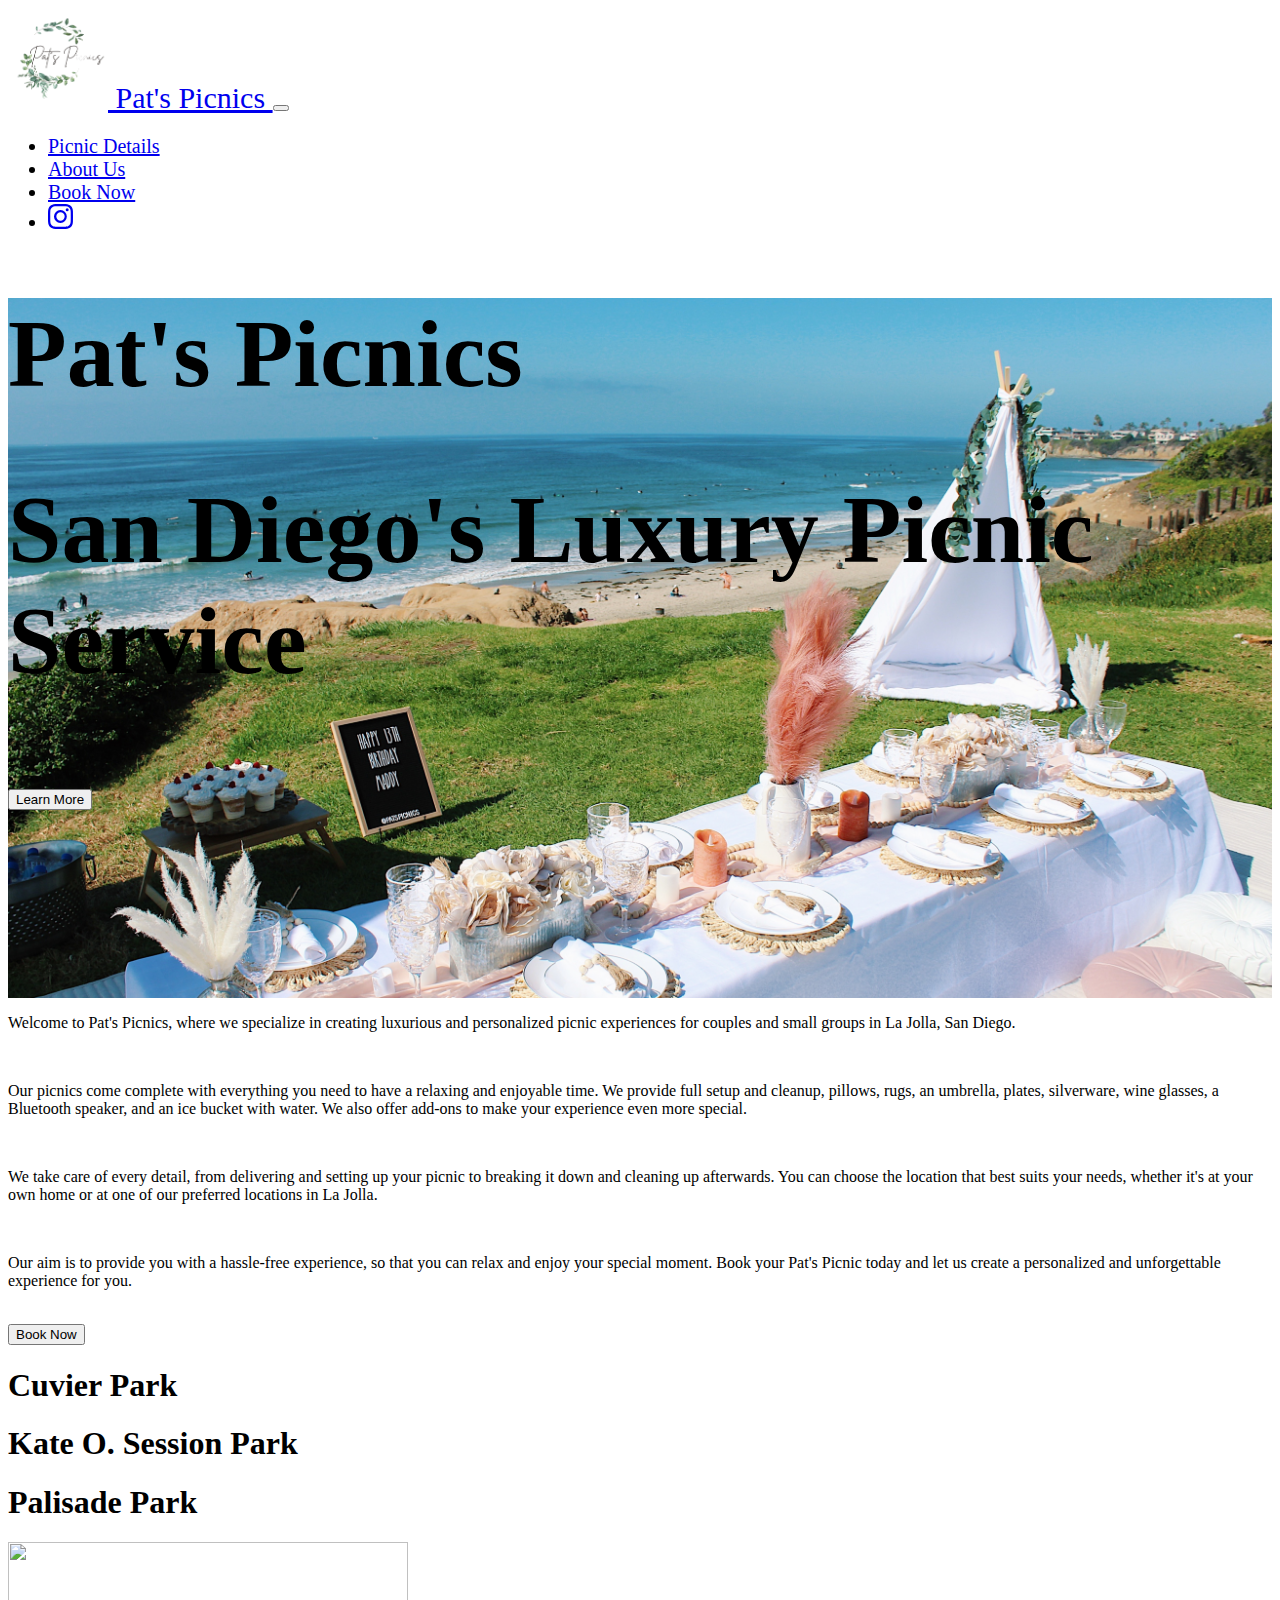
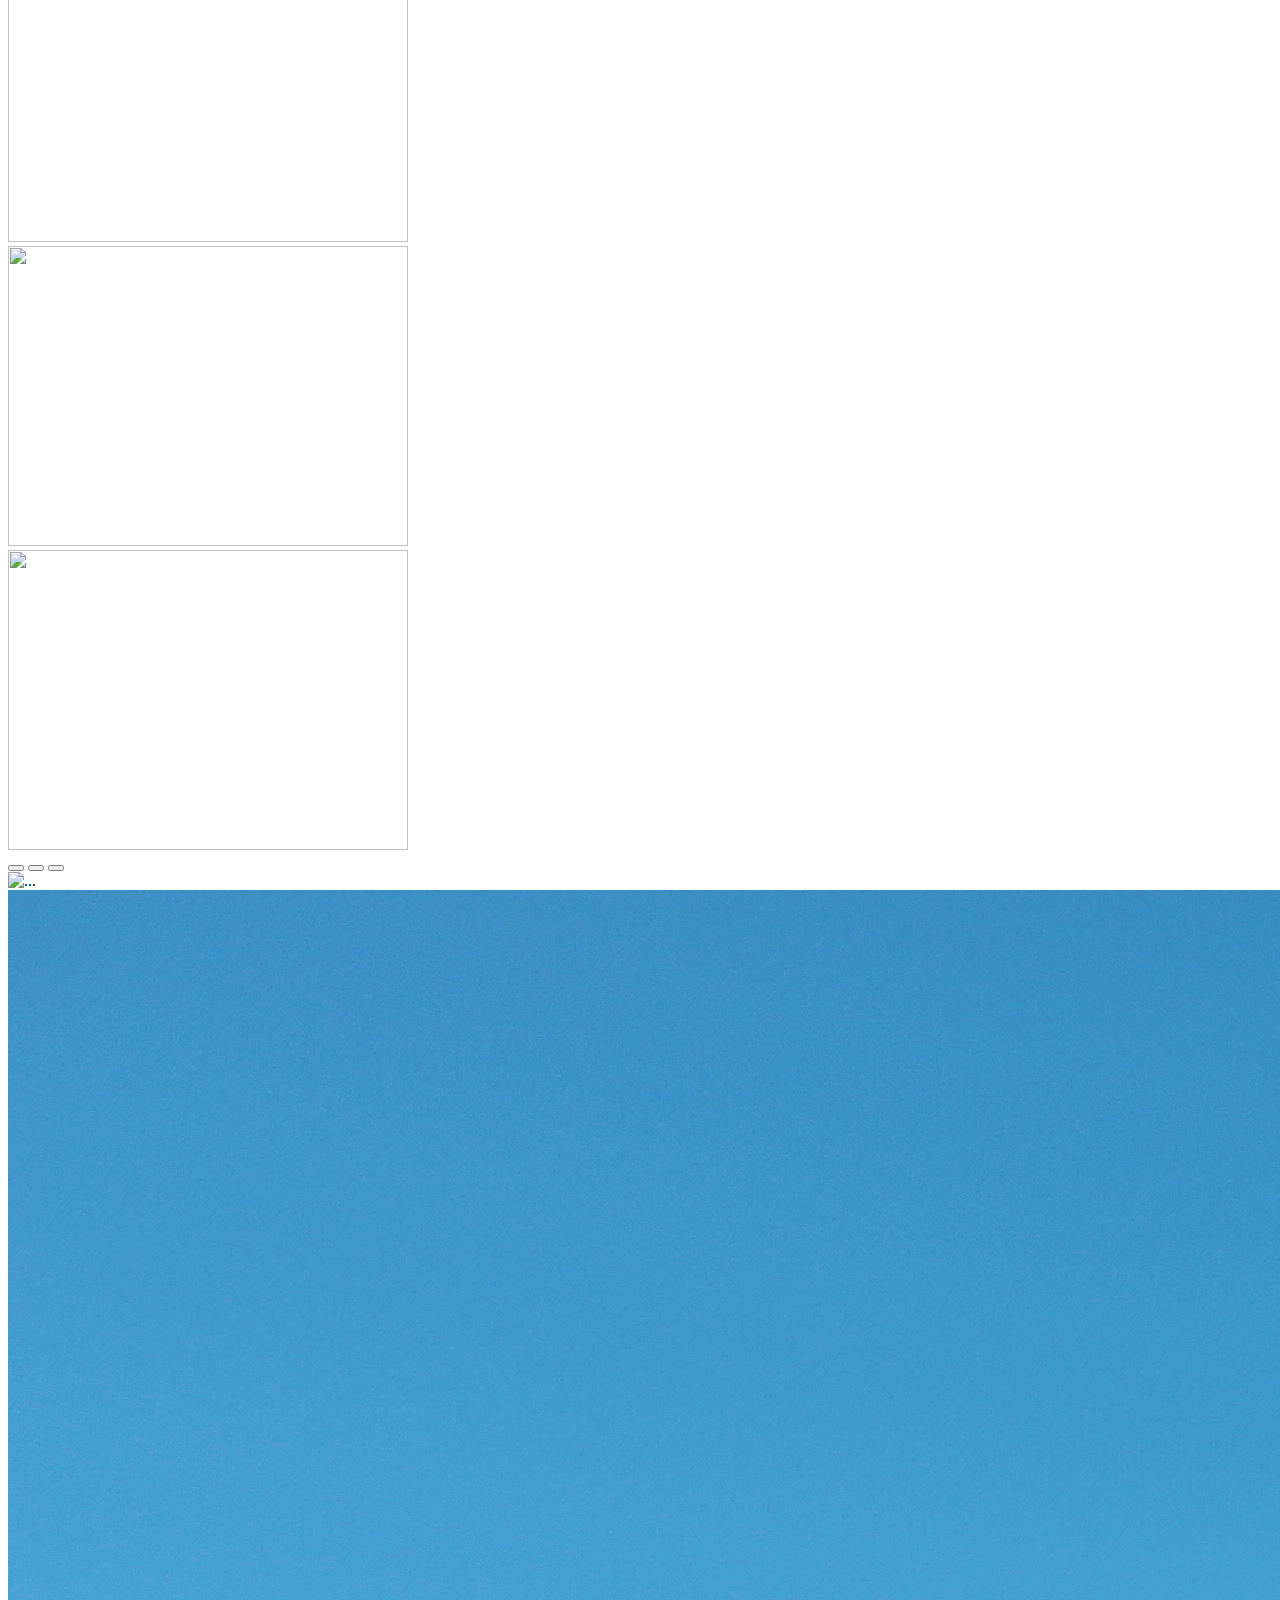
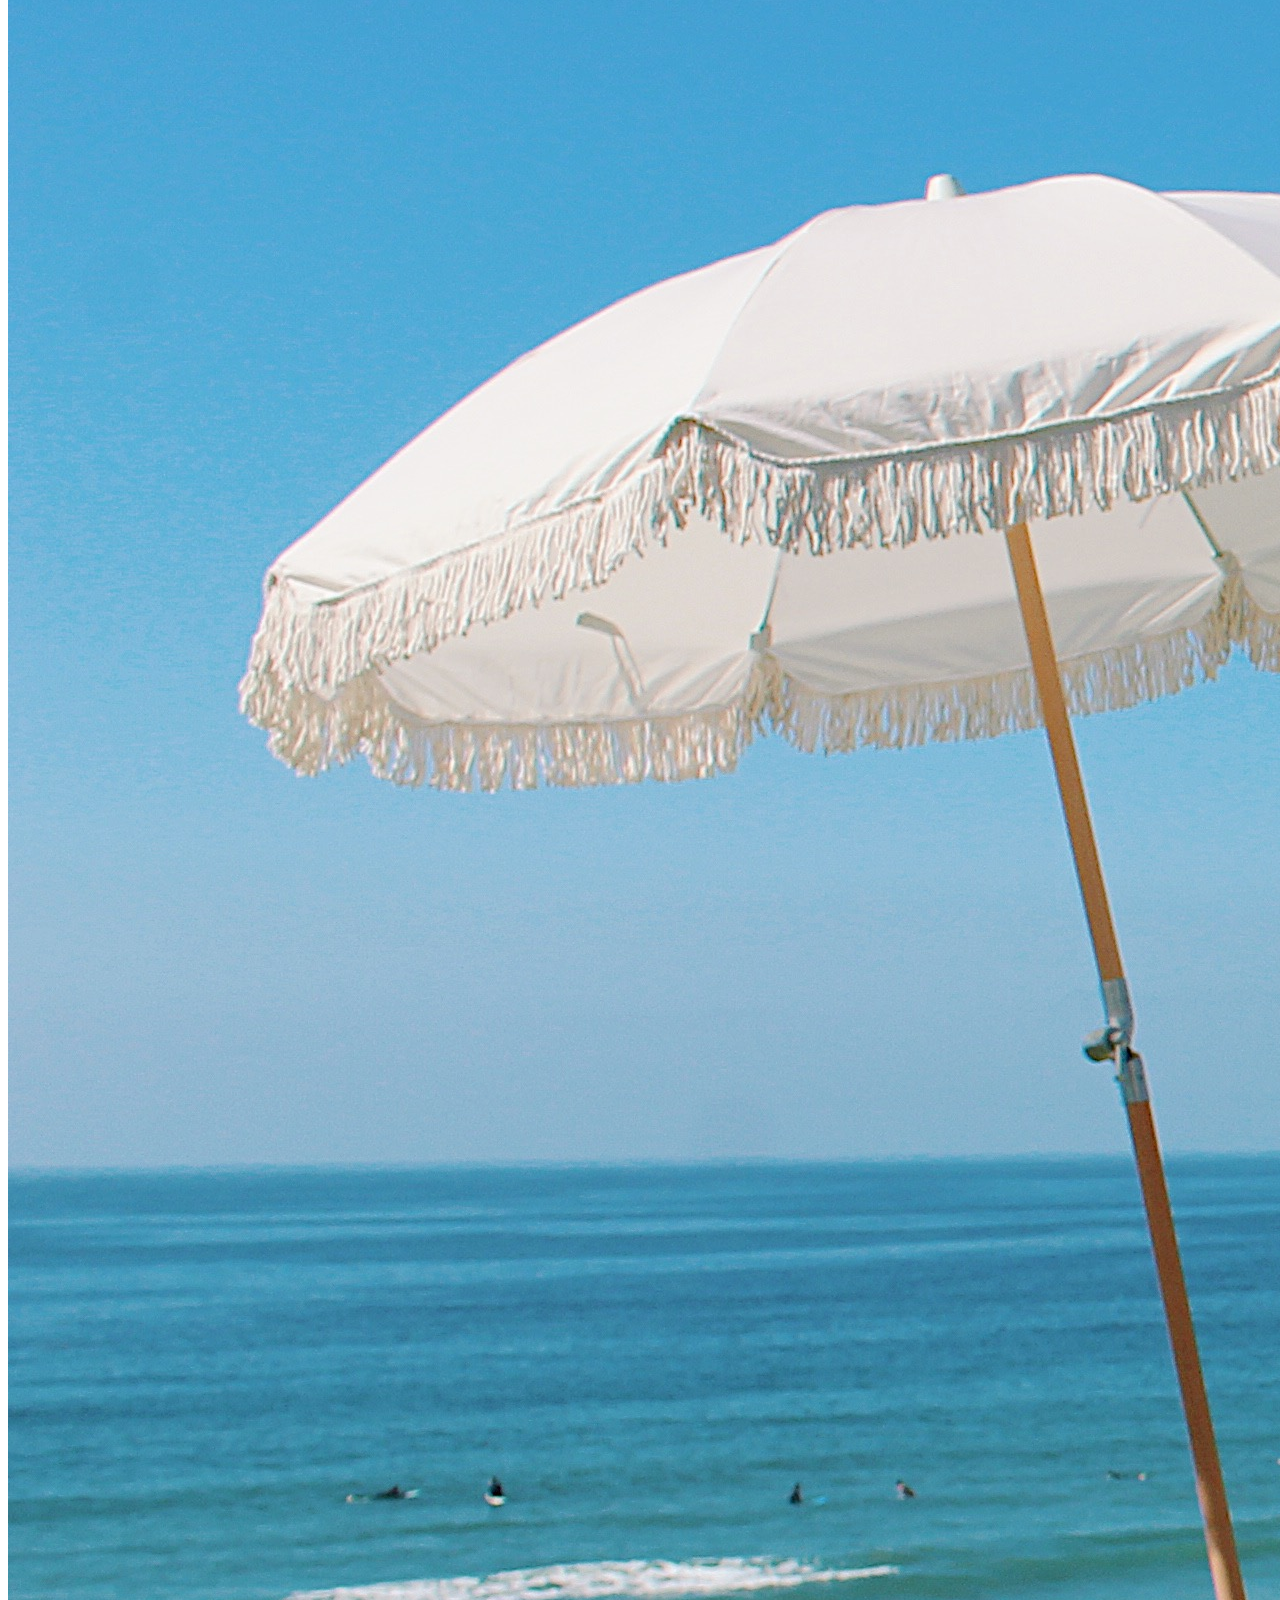
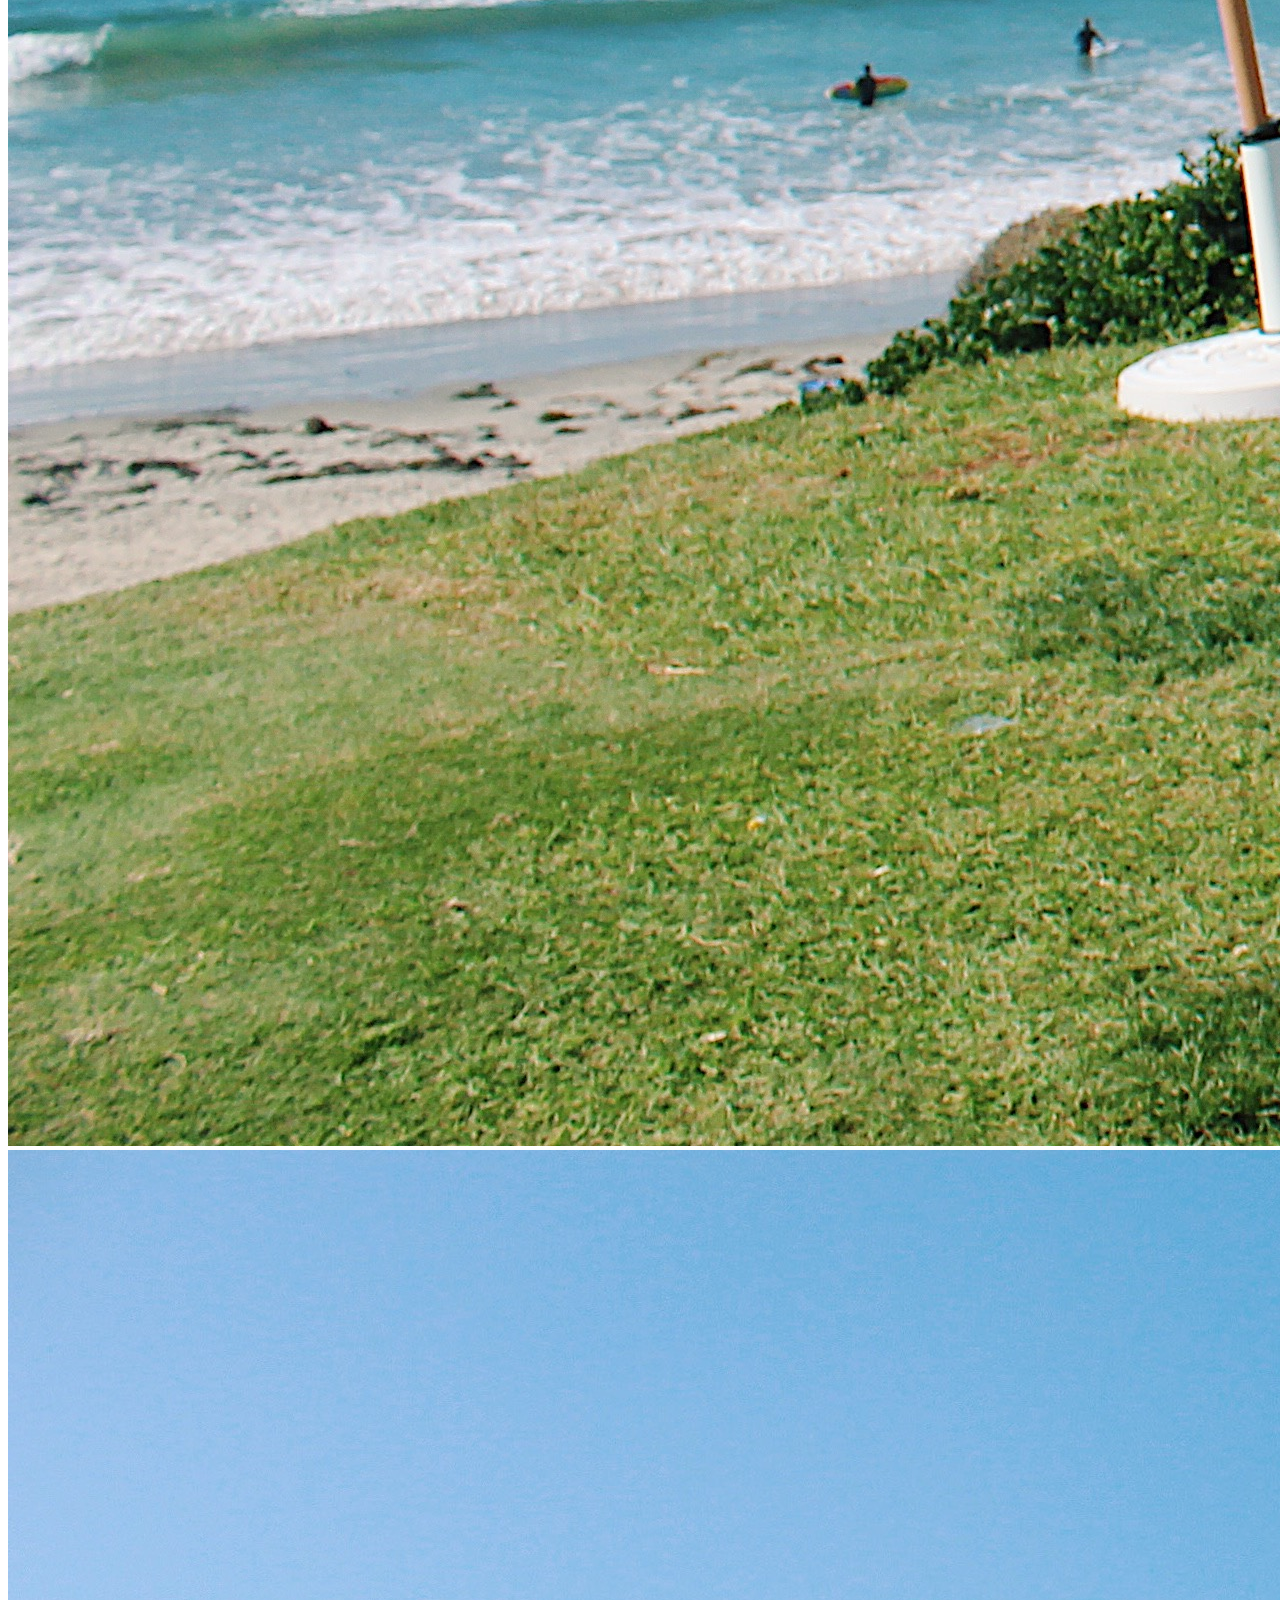
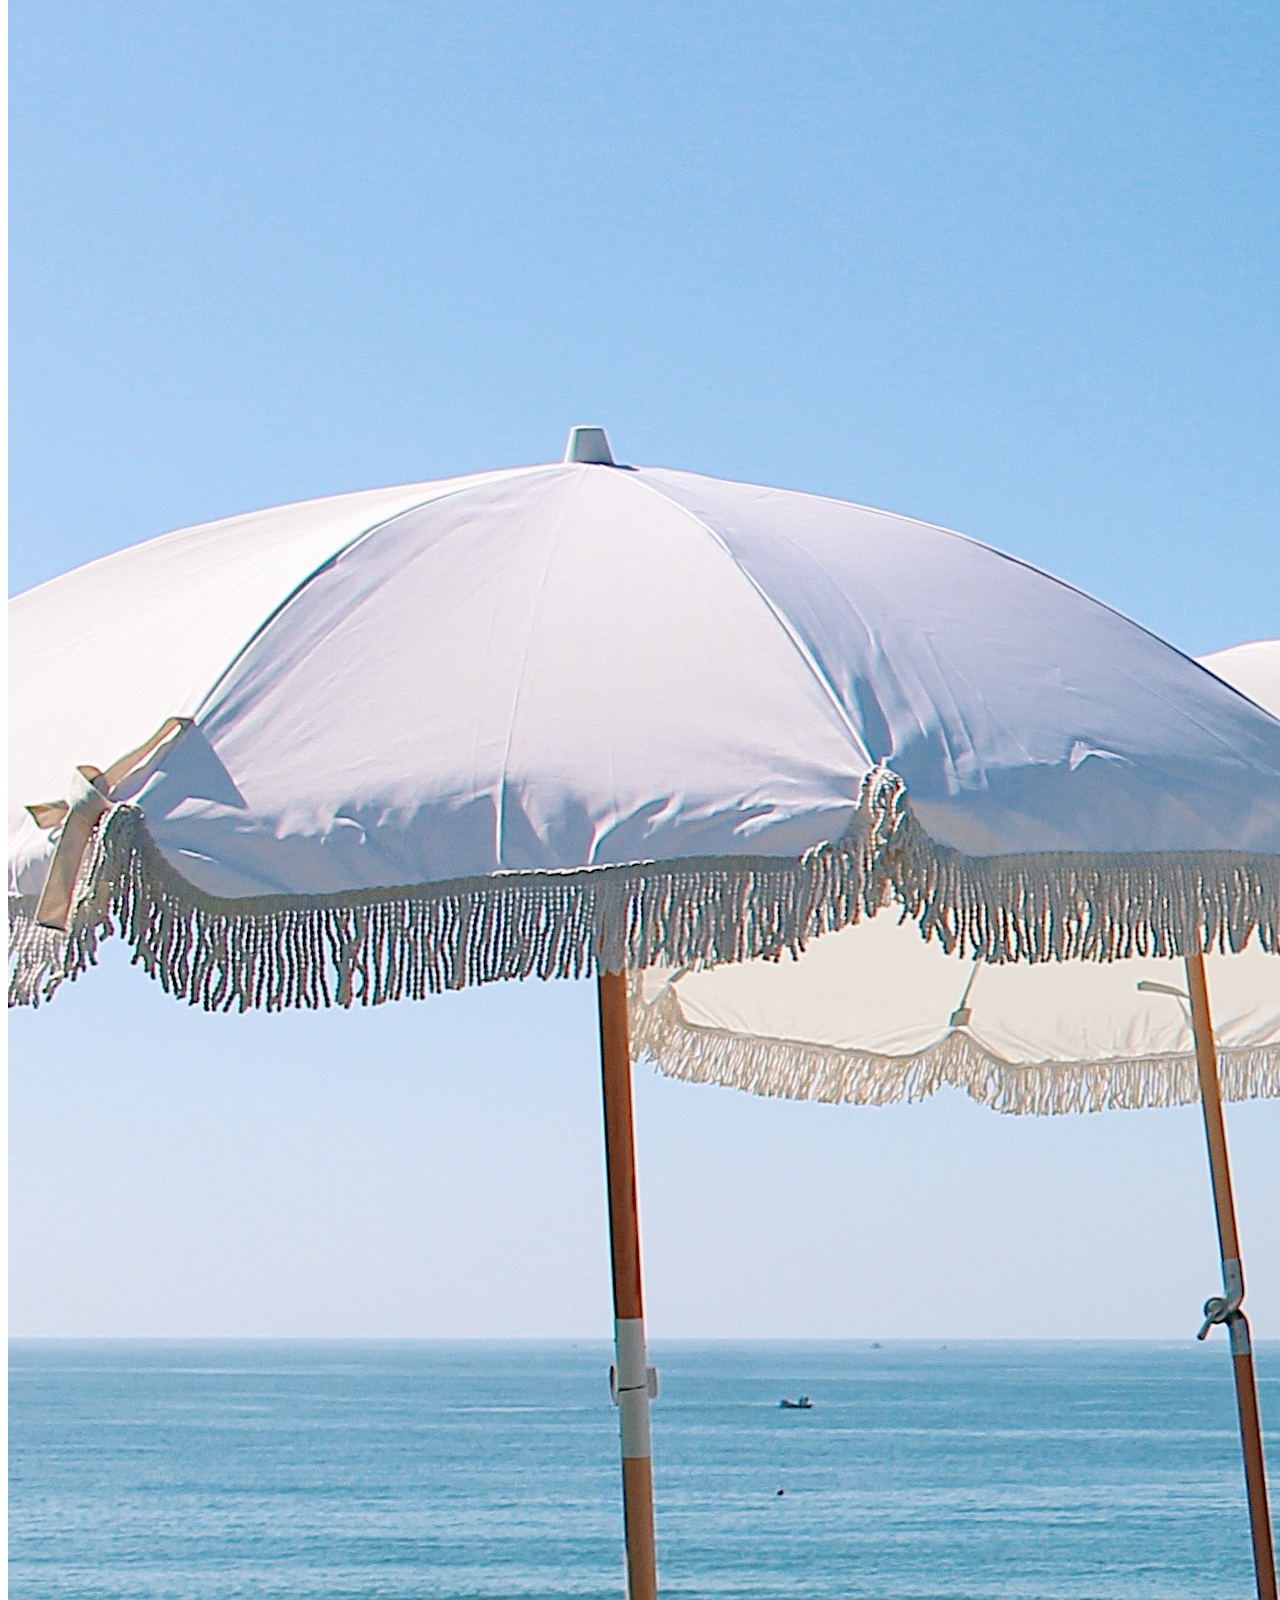
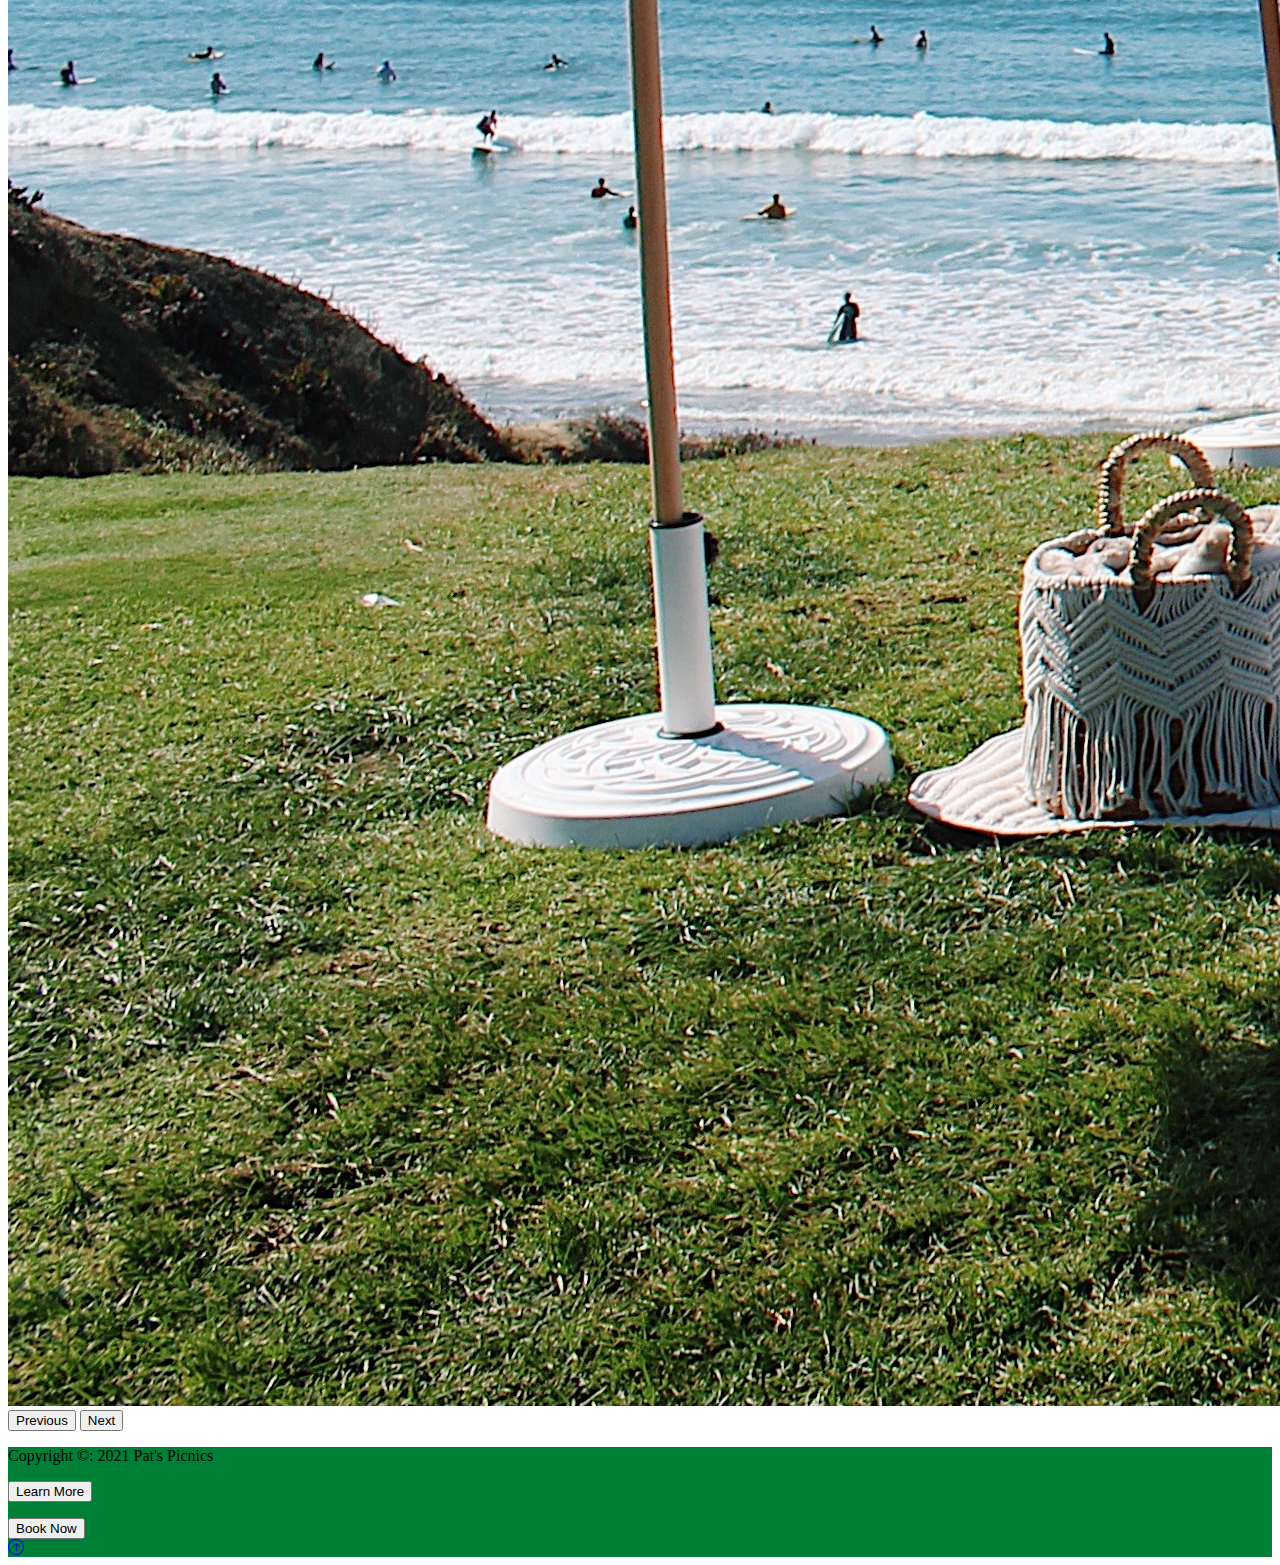
==== src/index.html @ 9f20e3a1 "Google Form added" ====
<!DOCTYPE html>
<html lang="en">
<head>
    <meta charset="UTF-8">
    <meta http-equiv="X-UA-Compatible" content="IE=edge">
    <meta name="viewport" content="width=device-width, initial-scale=1.0">
    <title>Pat's Picnics</title>
    <link href="https://cdn.jsdelivr.net/npm/bootstrap@5.0.2/dist/css/bootstrap.min.css" rel="stylesheet" integrity="sha384-EVSTQN3/azprG1Anm3QDgpJLIm9Nao0Yz1ztcQTwFspd3yD65VohhpuuCOmLASjC" crossorigin="anonymous">
    <link rel="stylesheet" href="https://cdn.jsdelivr.net/npm/bootstrap-icons@1.9.1/font/bootstrap-icons.css">
    <link rel="stylesheet" href="/css/style.css">

  </head>
<body>
    <nav class="navbar navbar-expand-lg navbar-dark fixed-top ">
        <div class="container">
            <a href="index.html" class="navbar-brand text-white">
              <img src="/assets/pplogo.png" alt="Logo" width="100" height="100" class="d-inline-block align-center text-white">
              Pat's Picnics
            </a>
                <button 
                class="navbar-toggler" 
                type="button" 
                data-bs-toggle="collapse" 
                data-bs-target="#navmenu" 
                >
                <span class="navbar-toggler-icon"></span>
                </button>
            
                <div class="collapse navbar-collapse" id="navmenu">
                <ul class="navbar-nav ms-auto p-2" >
                    <li class="nav-item">
                        <a href="details.html" class="nav-link text-white">Picnic Details</a>
                    </li>
                    <li class="nav-item">
                        <a href="about.html" class="nav-link text-white">About Us</a>
                    </li>
                    <li class="nav-item">
                      <a href="reserve.html" class="nav-link text-white">Book Now</a>
                  </li>
                    <li class="nav-item">
                      <a href="instagram.com"class="nav-link text-white">
                        <svg xmlns="http://www.w3.org/2000/svg" width="25" height="25" fill="currentColor" class="bi bi-instagram" viewBox="0 0 16 16">
                          <path d="M8 0C5.829 0 5.556.01 4.703.048 3.85.088 3.269.222 2.76.42a3.917 3.917 0 0 0-1.417.923A3.927 3.927 0 0 0 .42 2.76C.222 3.268.087 3.85.048 4.7.01 5.555 0 5.827 0 8.001c0 2.172.01 2.444.048 3.297.04.852.174 1.433.372 1.942.205.526.478.972.923 1.417.444.445.89.719 1.416.923.51.198 1.09.333 1.942.372C5.555 15.99 5.827 16 8 16s2.444-.01 3.298-.048c.851-.04 1.434-.174 1.943-.372a3.916 3.916 0 0 0 1.416-.923c.445-.445.718-.891.923-1.417.197-.509.332-1.09.372-1.942C15.99 10.445 16 10.173 16 8s-.01-2.445-.048-3.299c-.04-.851-.175-1.433-.372-1.941a3.926 3.926 0 0 0-.923-1.417A3.911 3.911 0 0 0 13.24.42c-.51-.198-1.092-.333-1.943-.372C10.443.01 10.172 0 7.998 0h.003zm-.717 1.442h.718c2.136 0 2.389.007 3.232.046.78.035 1.204.166 1.486.275.373.145.64.319.92.599.28.28.453.546.598.92.11.281.24.705.275 1.485.039.843.047 1.096.047 3.231s-.008 2.389-.047 3.232c-.035.78-.166 1.203-.275 1.485a2.47 2.47 0 0 1-.599.919c-.28.28-.546.453-.92.598-.28.11-.704.24-1.485.276-.843.038-1.096.047-3.232.047s-2.39-.009-3.233-.047c-.78-.036-1.203-.166-1.485-.276a2.478 2.478 0 0 1-.92-.598 2.48 2.48 0 0 1-.6-.92c-.109-.281-.24-.705-.275-1.485-.038-.843-.046-1.096-.046-3.233 0-2.136.008-2.388.046-3.231.036-.78.166-1.204.276-1.486.145-.373.319-.64.599-.92.28-.28.546-.453.92-.598.282-.11.705-.24 1.485-.276.738-.034 1.024-.044 2.515-.045v.002zm4.988 1.328a.96.96 0 1 0 0 1.92.96.96 0 0 0 0-1.92zm-4.27 1.122a4.109 4.109 0 1 0 0 8.217 4.109 4.109 0 0 0 0-8.217zm0 1.441a2.667 2.667 0 1 1 0 5.334 2.667 2.667 0 0 1 0-5.334z"/>
                        </svg>
                      </a>
                    </li>
                    
                </ul>
            </div>
        </div>
    </nav>        
  
      <!--Showcase-->
      <section class="text-white bg-image d-flex align-items-center justify-content-center">
        <div class="container">
          <div class="row">
            <div class="col-md-12 text-center">
              <h1 class="display-1 w-bold">Pat's Picnics</h1>
              <h1 class="display-1">San Diego's Luxury Picnic Service</h1>
              <button class="btn text-white bg-transparent">Learn More</button>
            </div>
          </div>
        </div>
      </section>

      <!--Welcome info-->
      <section class="d-flex align-items-center justify-content-center p-5">
        <div class="container">
          <div class="row">
            <div class="col-md-12 text-center">
              <p>Welcome to Pat's Picnics, where we specialize in creating luxurious and personalized picnic experiences for couples and small groups in La Jolla, San Diego.</p>
              <br>
              <p>Our picnics come complete with everything you need to have a relaxing and enjoyable time. We provide full setup and cleanup, pillows, rugs, an umbrella, plates, silverware, wine glasses, a Bluetooth speaker, and an ice bucket with water. We also offer add-ons to make your experience even more special.</p>
              <br>
              <p>We take care of every detail, from delivering and setting up your picnic to breaking it down and cleaning up afterwards. You can choose the location that best suits your needs, whether it's at your own home or at one of our preferred locations in La Jolla.</p>
              <br>
              <p>Our aim is to provide you with a hassle-free experience, so that you can relax and enjoy your special moment. Book your Pat's Picnic today and let us create a personalized and unforgettable experience for you.</p>
              <br>
              <button class="btn btn-success">Book Now</button>
            </div>
          </div>
        </div>
      </section>

      <!--Locations-->
      <section id="locations" class="p-5">
        <div class="container text-center">
          <div class="row">
            <div class="col">
              <h1>Cuvier Park</h1>
            </div>
            <div class="col">
              <h1>Kate O. Session Park</h1>
            </div>
            <div class="col">
              <h1>Palisade Park</h1>
            </div>
          </div>
          <div class="row">
            <div class="col">
              <!--Could be cool to make these snapchat phone pictures vertical -->
              <img src="/assets/Cuvier park.jpg" width="400" height="300">
            </div>
            <div class="col">
              <img src="/assets/Kate O. Sessions Park.JPG" width="400" height="300">
            </div>
            <div class="col">
              <img src="/assets/Palisades park.jpg" width="400" height="300">
            </div>
          </div>
        </div>
    </section>

    <!--Carousel Images-->
    <div id="carouselExampleIndicators" class="carousel slide">
      <div class="carousel-indicators">
        <button type="button" data-bs-target="#carouselExampleIndicators" data-bs-slide-to="0" class="active" aria-current="true" aria-label="Slide 1"></button>
        <button type="button" data-bs-target="#carouselExampleIndicators" data-bs-slide-to="1" aria-label="Slide 2"></button>
        <button type="button" data-bs-target="#carouselExampleIndicators" data-bs-slide-to="2" aria-label="Slide 3"></button>
      </div>
      <div class="carousel-inner">
        <div class="carousel-item active">
          <img src="/assets/02CA67A2-0258-4007-8C0B-351237D3CA40.jpg" class="d-block w-100" alt="...">
        </div>
        <div class="carousel-item">
          <img src="/assets/25EF3A82-716B-43D5-A298-7E88FC576AB1.jpg" class="d-block w-100" alt="...">
        </div>
        <div class="carousel-item">
          <img src="/assets/89E4D6D5-2859-4761-BC79-4CBE42411EAC.jpg" class="d-block w-100" alt="...">
        </div>
      </div>
      <button class="carousel-control-prev" type="button" data-bs-target="#carouselExampleIndicators" data-bs-slide="prev">
        <span class="carousel-control-prev-icon" aria-hidden="true"></span>
        <span class="visually-hidden">Previous</span>
      </button>
      <button class="carousel-control-next" type="button" data-bs-target="#carouselExampleIndicators" data-bs-slide="next">
        <span class="carousel-control-next-icon" aria-hidden="true"></span>
        <span class="visually-hidden">Next</span>
      </button>
    </div>


    <footer class="p-5 text-white text-center position-relative">
      <div class="container">
        <div class="row">
          <div class="col">
            <p class="lead">Copyright &copy: 2021 Pat's Picnics</p>
          </div>
          <div class="col">
            <p><button class="btn text-white bg-transparent">Learn More</button></p>
            
          </div>
          <div class="col">
            <button class="btn text-white bg-transparent">Book Now</button>
          </div>
          <div class="col">
            <a href="#" class="text-white position-absolute bottom-0 end-0 p-5">
              <i class="bi bi-arrow-up-circle h1"></i>
          </a>
          </div>
        </div>
      </div>
  </footer>
    <script src="https://cdn.jsdelivr.net/npm/bootstrap@5.0.2/dist/js/bootstrap.bundle.min.js" integrity="sha384-MrcW6ZMFYlzcLA8Nl+NtUVF0sA7MsXsP1UyJoMp4YLEuNSfAP+JcXn/tWtIaxVXM" crossorigin="anonymous"></script>
    <script>
      const navEl = document.querySelector('.navbar');

      window.addEventListener('scroll', () =>{
        if(window.scrollY >= 56){
          navEl.classList.add('navbar-scrolled');
        } else if (window.scrollY < 56){
          navEl.classList.remove('navbar-scrolled');
        }
      })
    </script>
  </body>
</html>
---- css/style.css ----
body {
  background-color: white;
}
.bg-image {
    background-image: url('/assets/98DEA9EF-F7CE-4007-93BB-A2C673416E04.jpg');
    background-size: cover;
    background-position: relative;
    height: 700px;
    z-index: 1;
  }

  .navbar {
    transition: all 0.5s;
    font-size: 20px;
  }

  .navbar-brand {
    font-size: 30px;
  }

  .navbar-scrolled {
    background-color: #008037;
    box-shadow: 0 3px 10px rgba(0, 128, 55, 0.15);
  }
  
  .bg-image {
    font-size: 48px;
  }

  footer {
    background-color: #008037;
  }
  
 


@media(min-width: 768px) {
    .news-input {
        width: 50%;
    }
}
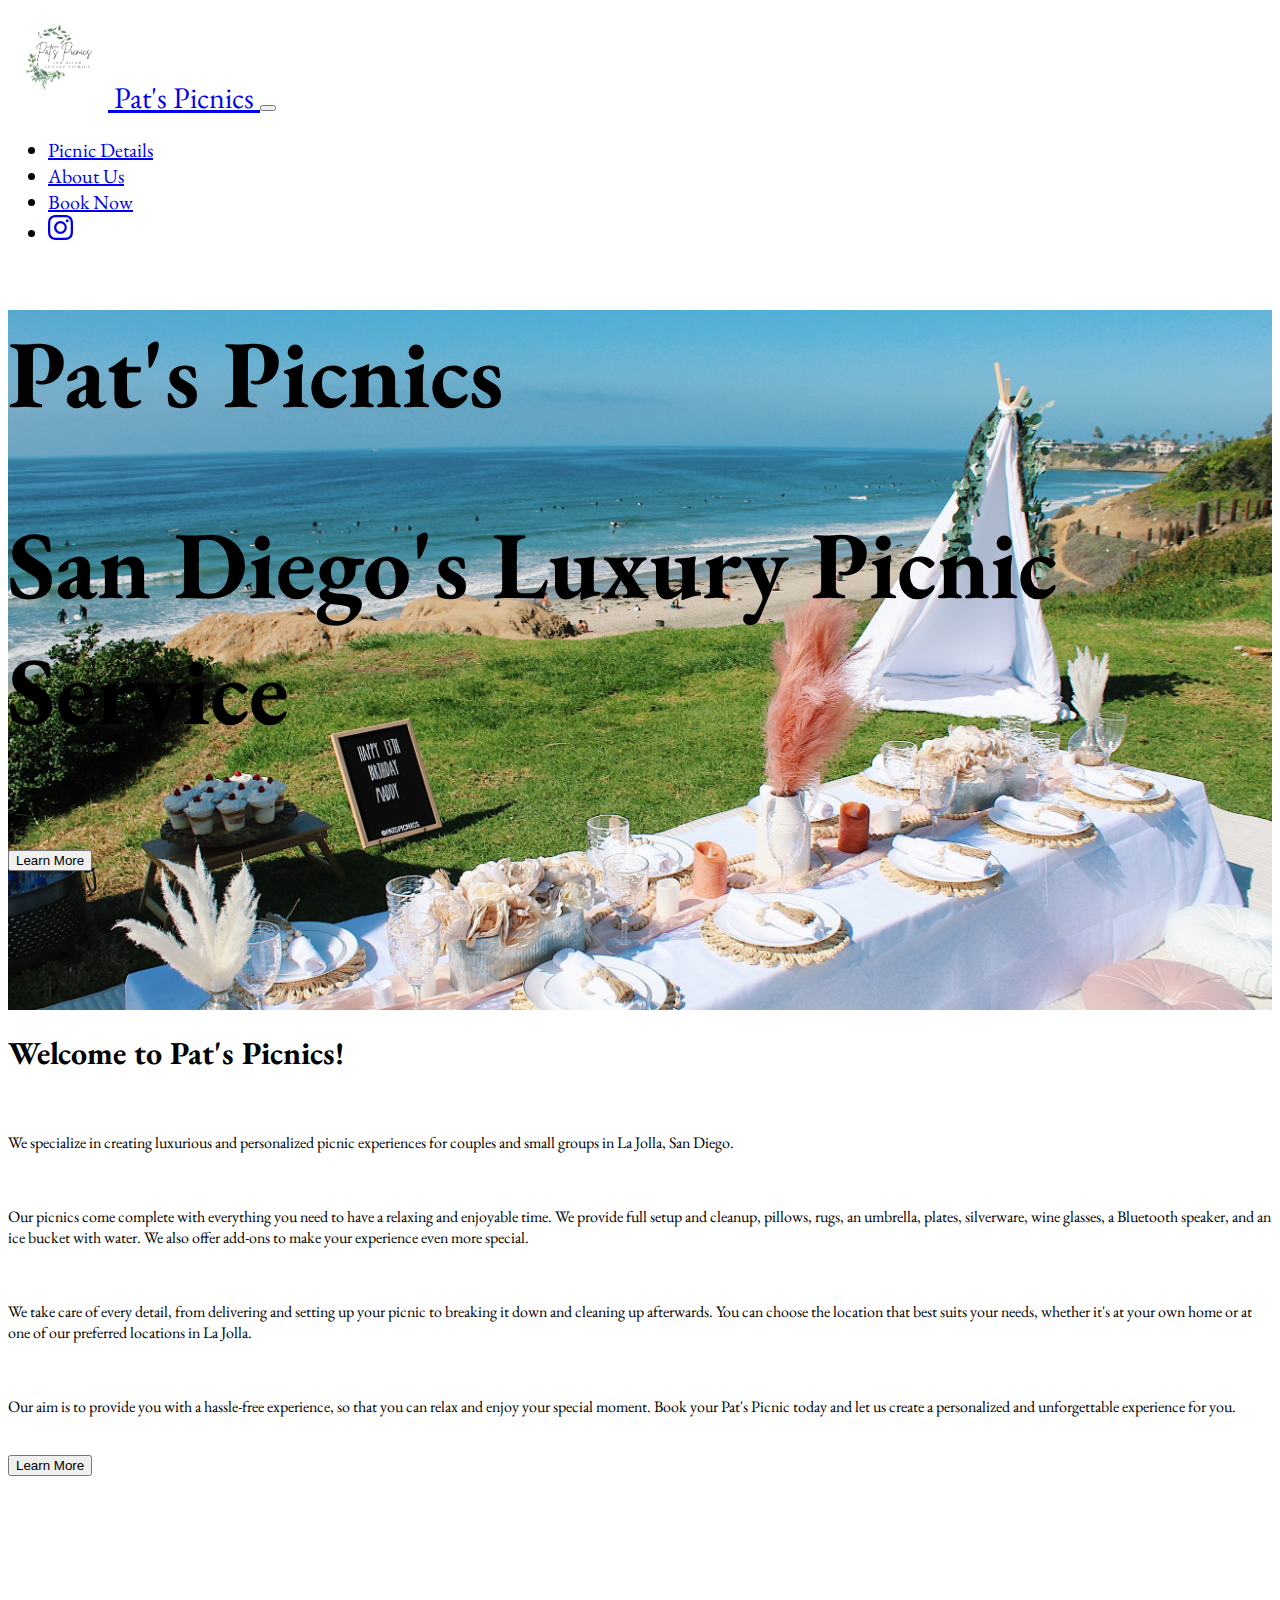
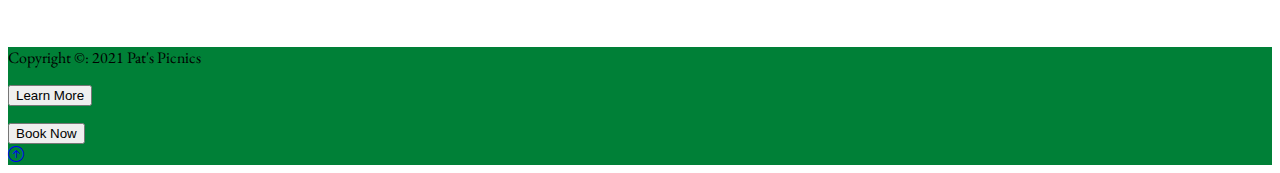
==== commit 4808d8dd: "Formatting, Assets, Font, Logo, Video, Pages all added" ====
--- a/src/index.html
+++ b/src/index.html
@@ -8,13 +8,15 @@
     <link href="https://cdn.jsdelivr.net/npm/bootstrap@5.0.2/dist/css/bootstrap.min.css" rel="stylesheet" integrity="sha384-EVSTQN3/azprG1Anm3QDgpJLIm9Nao0Yz1ztcQTwFspd3yD65VohhpuuCOmLASjC" crossorigin="anonymous">
     <link rel="stylesheet" href="https://cdn.jsdelivr.net/npm/bootstrap-icons@1.9.1/font/bootstrap-icons.css">
     <link rel="stylesheet" href="/css/style.css">
-
+    <link rel="preconnect" href="https://fonts.googleapis.com">
+<link rel="preconnect" href="https://fonts.gstatic.com" crossorigin>
+<link href="https://fonts.googleapis.com/css2?family=EB+Garamond&display=swap" rel="stylesheet">
   </head>
 <body>
-    <nav class="navbar navbar-expand-lg navbar-dark fixed-top ">
+    <nav class="navbar navbar-expand-lg navbar-dark fixed-top">
         <div class="container">
-            <a href="index.html" class="navbar-brand text-white">
-              <img src="/assets/pplogo.png" alt="Logo" width="100" height="100" class="d-inline-block align-center text-white">
+            <a href="index.html" class="navbar-brand">
+              <img src="/assets/pplogoclear.png" alt="Logo" width="100" height="100" class="d-inline-block align-center text-white">
               Pat's Picnics
             </a>
                 <button 
@@ -68,7 +70,11 @@
         <div class="container">
           <div class="row">
             <div class="col-md-12 text-center">
-              <p>Welcome to Pat's Picnics, where we specialize in creating luxurious and personalized picnic experiences for couples and small groups in La Jolla, San Diego.</p>
+              <h1 class="display-3">Welcome to Pat's Picnics!</h1>
+              <br>
+              <p>
+                We specialize in creating luxurious and personalized picnic experiences for couples and small groups in La Jolla, San Diego.
+              </p>
               <br>
               <p>Our picnics come complete with everything you need to have a relaxing and enjoyable time. We provide full setup and cleanup, pillows, rugs, an umbrella, plates, silverware, wine glasses, a Bluetooth speaker, and an ice bucket with water. We also offer add-ons to make your experience even more special.</p>
               <br>
@@ -76,68 +82,20 @@
               <br>
               <p>Our aim is to provide you with a hassle-free experience, so that you can relax and enjoy your special moment. Book your Pat's Picnic today and let us create a personalized and unforgettable experience for you.</p>
               <br>
-              <button class="btn btn-success">Book Now</button>
+              <a href="/src/details.html">
+                <button class="btn btn-success">Learn More</button>
+              </a>
             </div>
           </div>
         </div>
       </section>
 
-      <!--Locations-->
-      <section id="locations" class="p-5">
-        <div class="container text-center">
-          <div class="row">
-            <div class="col">
-              <h1>Cuvier Park</h1>
-            </div>
-            <div class="col">
-              <h1>Kate O. Session Park</h1>
-            </div>
-            <div class="col">
-              <h1>Palisade Park</h1>
-            </div>
-          </div>
-          <div class="row">
-            <div class="col">
-              <!--Could be cool to make these snapchat phone pictures vertical -->
-              <img src="/assets/Cuvier park.jpg" width="400" height="300">
-            </div>
-            <div class="col">
-              <img src="/assets/Kate O. Sessions Park.JPG" width="400" height="300">
-            </div>
-            <div class="col">
-              <img src="/assets/Palisades park.jpg" width="400" height="300">
-            </div>
-          </div>
-        </div>
-    </section>
-
-    <!--Carousel Images-->
-    <div id="carouselExampleIndicators" class="carousel slide">
-      <div class="carousel-indicators">
-        <button type="button" data-bs-target="#carouselExampleIndicators" data-bs-slide-to="0" class="active" aria-current="true" aria-label="Slide 1"></button>
-        <button type="button" data-bs-target="#carouselExampleIndicators" data-bs-slide-to="1" aria-label="Slide 2"></button>
-        <button type="button" data-bs-target="#carouselExampleIndicators" data-bs-slide-to="2" aria-label="Slide 3"></button>
-      </div>
-      <div class="carousel-inner">
-        <div class="carousel-item active">
-          <img src="/assets/02CA67A2-0258-4007-8C0B-351237D3CA40.jpg" class="d-block w-100" alt="...">
-        </div>
-        <div class="carousel-item">
-          <img src="/assets/25EF3A82-716B-43D5-A298-7E88FC576AB1.jpg" class="d-block w-100" alt="...">
-        </div>
-        <div class="carousel-item">
-          <img src="/assets/89E4D6D5-2859-4761-BC79-4CBE42411EAC.jpg" class="d-block w-100" alt="...">
-        </div>
-      </div>
-      <button class="carousel-control-prev" type="button" data-bs-target="#carouselExampleIndicators" data-bs-slide="prev">
-        <span class="carousel-control-prev-icon" aria-hidden="true"></span>
-        <span class="visually-hidden">Previous</span>
-      </button>
-      <button class="carousel-control-next" type="button" data-bs-target="#carouselExampleIndicators" data-bs-slide="next">
-        <span class="carousel-control-next-icon" aria-hidden="true"></span>
-        <span class="visually-hidden">Next</span>
-      </button>
-    </div>
+      
+      <video autoplay muted loop  class="d-block w-100">
+        <source src="/assets/pp_vid.mp4" type="video/mp4">
+      Your browser does not support the video tag.
+      </video>
+      
 
 
     <footer class="p-5 text-white text-center position-relative">
@@ -154,7 +112,7 @@
             <button class="btn text-white bg-transparent">Book Now</button>
           </div>
           <div class="col">
-            <a href="#" class="text-white position-absolute bottom-0 end-0 p-5">
+            <a href="#" class="text-white">
               <i class="bi bi-arrow-up-circle h1"></i>
           </a>
           </div>
@@ -164,12 +122,27 @@
     <script src="https://cdn.jsdelivr.net/npm/bootstrap@5.0.2/dist/js/bootstrap.bundle.min.js" integrity="sha384-MrcW6ZMFYlzcLA8Nl+NtUVF0sA7MsXsP1UyJoMp4YLEuNSfAP+JcXn/tWtIaxVXM" crossorigin="anonymous"></script>
     <script>
       const navEl = document.querySelector('.navbar');
+      const brand = document.querySelector('.navbar-brand');
+      const items = document.querySelectorAll('.nav-link');
 
       window.addEventListener('scroll', () =>{
         if(window.scrollY >= 56){
           navEl.classList.add('navbar-scrolled');
+          brand.classList.add('text-dark');
+          
+          items.forEach(item => {
+            item.classList.remove('text-white')
+            item.classList.add('text-dark');
+          });
+
         } else if (window.scrollY < 56){
           navEl.classList.remove('navbar-scrolled');
+          brand.classList.remove('text-dark');
+          
+          items.forEach(item => {
+            item.classList.remove('text-dark');
+            item.classList.add('text-white');
+          });
         }
       })
     </script>
--- a/css/style.css
+++ b/css/style.css
@@ -1,5 +1,6 @@
 body {
   background-color: white;
+  font-family: 'EB Garamond', serif;
 }
 .bg-image {
     background-image: url('/assets/98DEA9EF-F7CE-4007-93BB-A2C673416E04.jpg');
@@ -19,7 +20,7 @@
   }
 
   .navbar-scrolled {
-    background-color: #008037;
+    background-color: #f5f5f5;
     box-shadow: 0 3px 10px rgba(0, 128, 55, 0.15);
   }
   
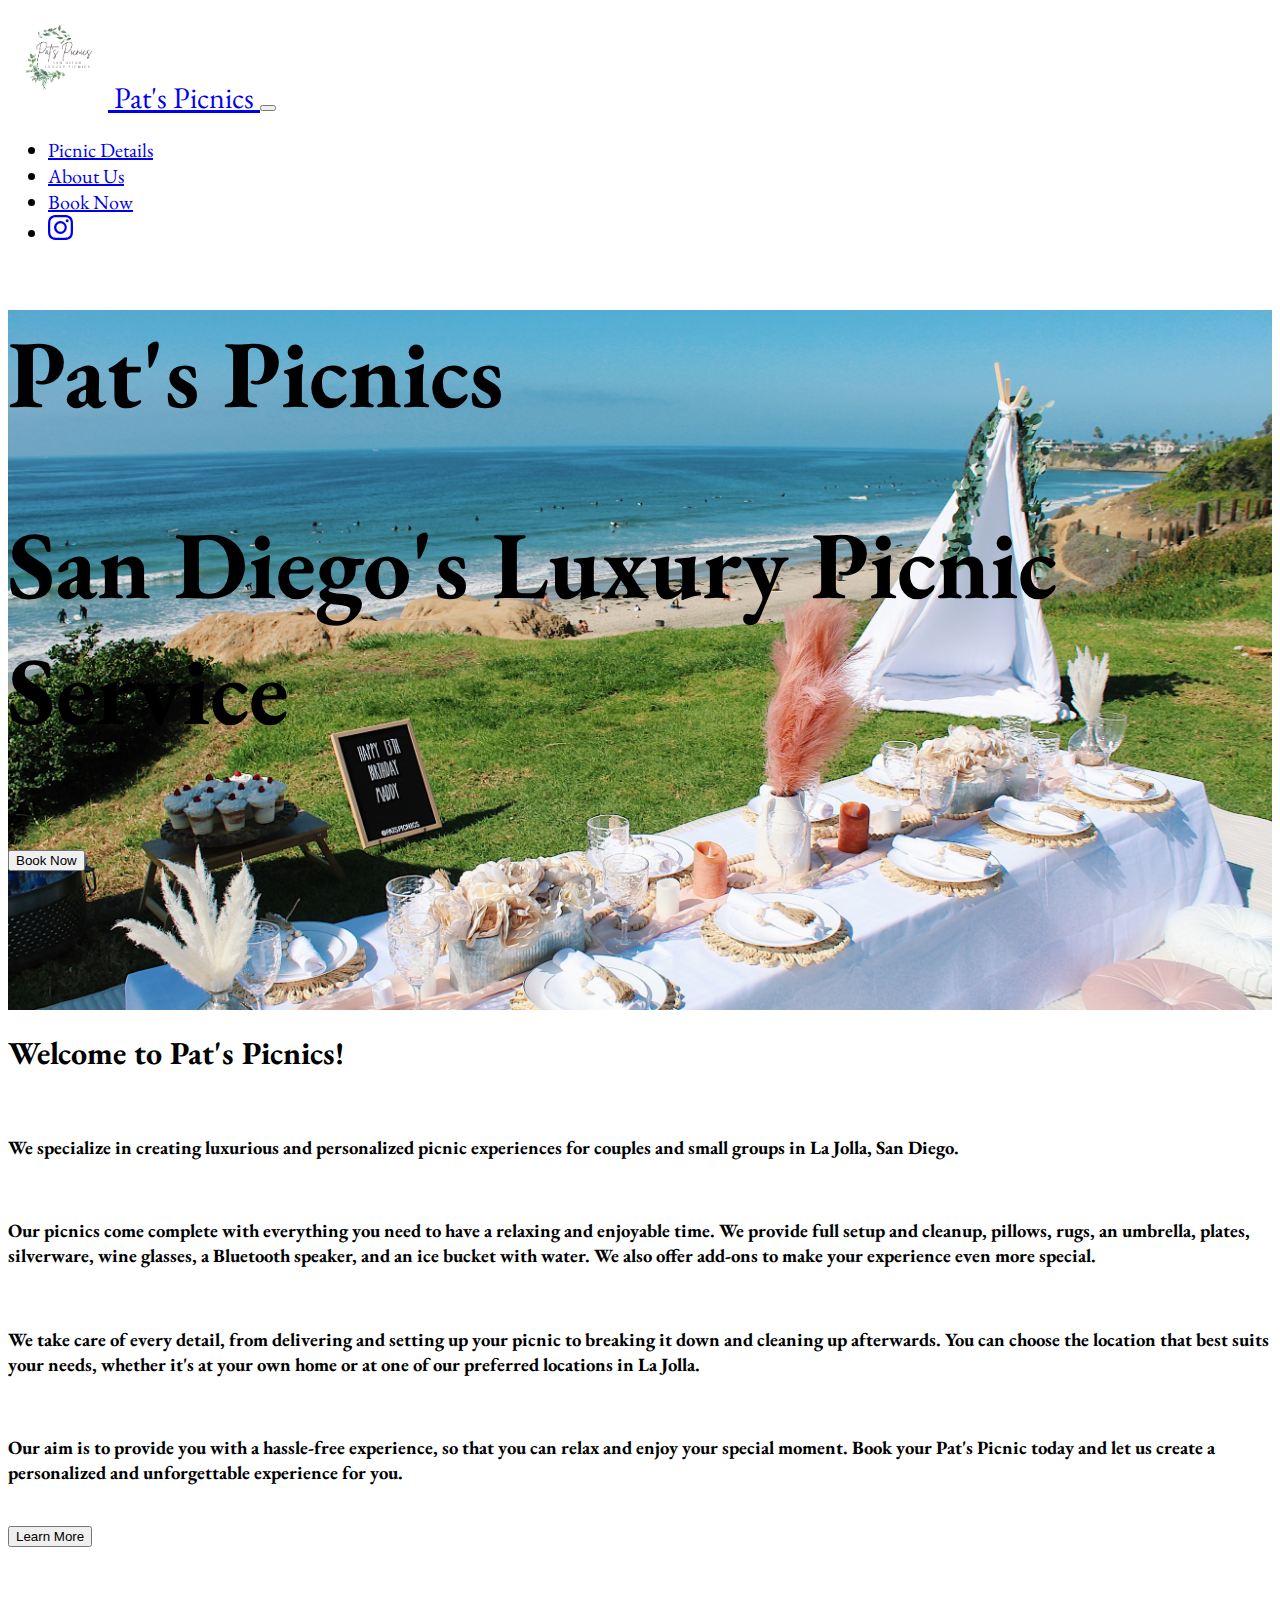
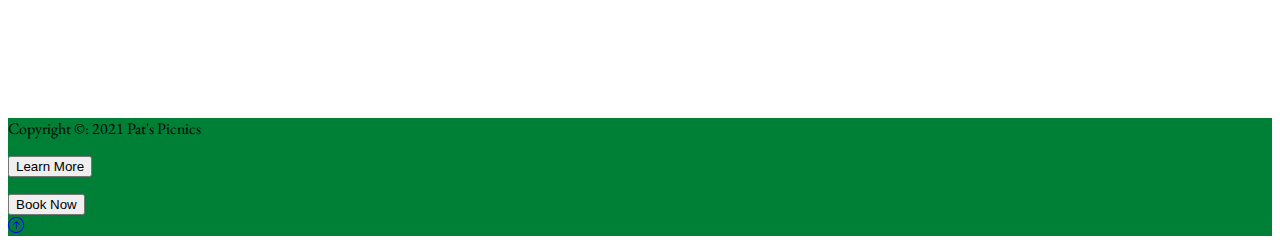
==== commit 0c21c43e: "Made text sizes larger" ====
--- a/src/index.html
+++ b/src/index.html
@@ -59,7 +59,9 @@
             <div class="col-md-12 text-center">
               <h1 class="display-1 w-bold">Pat's Picnics</h1>
               <h1 class="display-1">San Diego's Luxury Picnic Service</h1>
-              <button class="btn text-white bg-transparent">Learn More</button>
+              <a href="/src/reserve.html">
+                <button class="btn text-white bg-transparent btn-lg">Book Now</button>
+              </a>
             </div>
           </div>
         </div>
@@ -72,18 +74,18 @@
             <div class="col-md-12 text-center">
               <h1 class="display-3">Welcome to Pat's Picnics!</h1>
               <br>
-              <p>
+              <h3>
                 We specialize in creating luxurious and personalized picnic experiences for couples and small groups in La Jolla, San Diego.
-              </p>
+              </h3>
               <br>
-              <p>Our picnics come complete with everything you need to have a relaxing and enjoyable time. We provide full setup and cleanup, pillows, rugs, an umbrella, plates, silverware, wine glasses, a Bluetooth speaker, and an ice bucket with water. We also offer add-ons to make your experience even more special.</p>
+              <h3>Our picnics come complete with everything you need to have a relaxing and enjoyable time. We provide full setup and cleanup, pillows, rugs, an umbrella, plates, silverware, wine glasses, a Bluetooth speaker, and an ice bucket with water. We also offer add-ons to make your experience even more special.</h3>
               <br>
-              <p>We take care of every detail, from delivering and setting up your picnic to breaking it down and cleaning up afterwards. You can choose the location that best suits your needs, whether it's at your own home or at one of our preferred locations in La Jolla.</p>
+              <h3>We take care of every detail, from delivering and setting up your picnic to breaking it down and cleaning up afterwards. You can choose the location that best suits your needs, whether it's at your own home or at one of our preferred locations in La Jolla.</h3>
               <br>
-              <p>Our aim is to provide you with a hassle-free experience, so that you can relax and enjoy your special moment. Book your Pat's Picnic today and let us create a personalized and unforgettable experience for you.</p>
+              <h3>Our aim is to provide you with a hassle-free experience, so that you can relax and enjoy your special moment. Book your Pat's Picnic today and let us create a personalized and unforgettable experience for you.</h3>
               <br>
               <a href="/src/details.html">
-                <button class="btn btn-success">Learn More</button>
+                <button class="btn btn-success btn-lg">Learn More</button>
               </a>
             </div>
           </div>
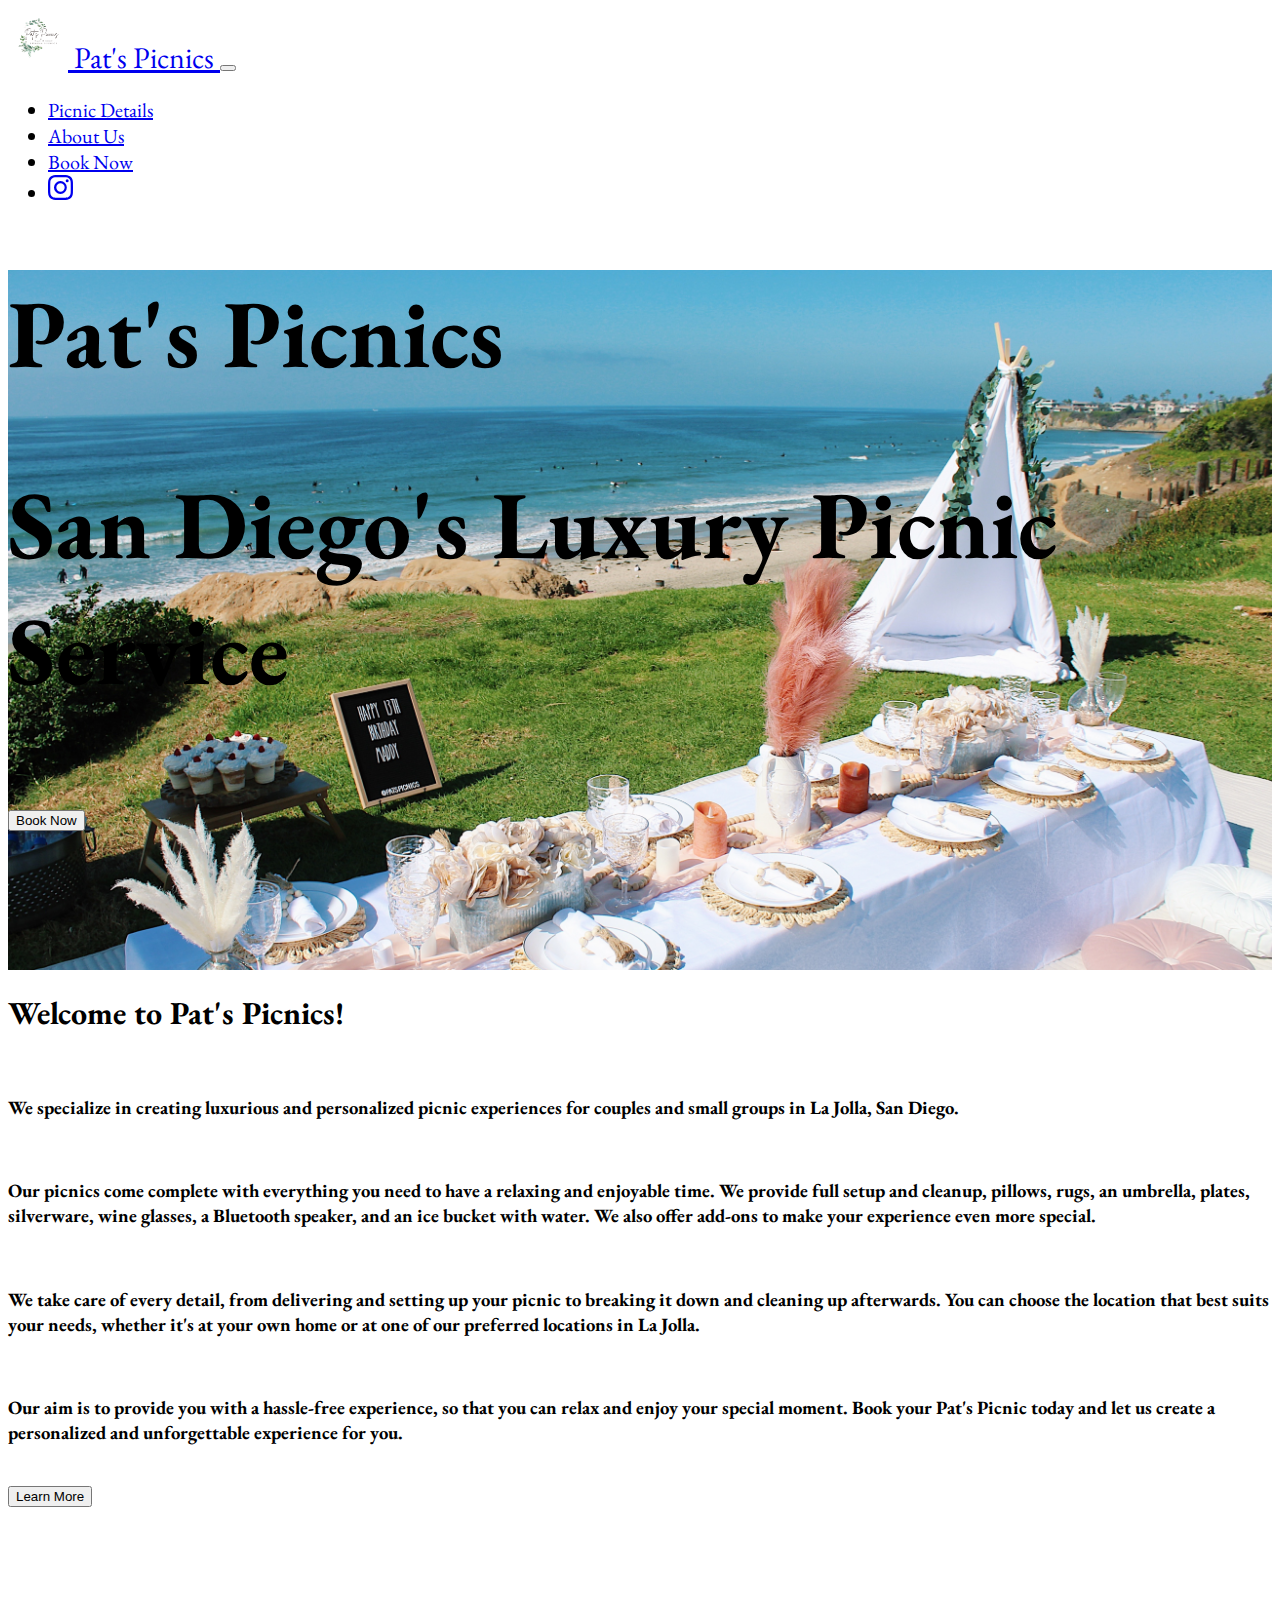
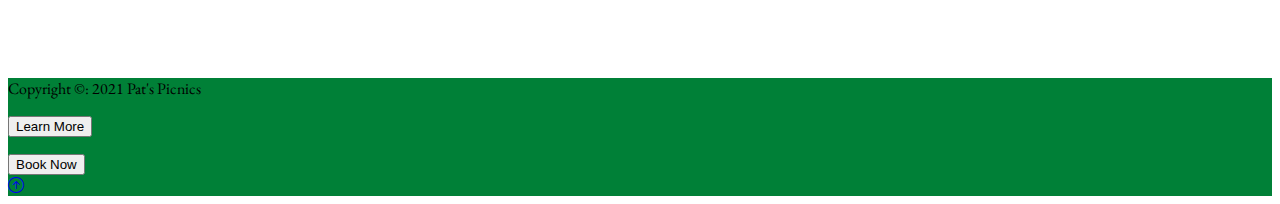
==== commit 5b6e146a: "Footer, About Us, Navbar size, background color changes" ====
--- a/src/index.html
+++ b/src/index.html
@@ -16,7 +16,7 @@
     <nav class="navbar navbar-expand-lg navbar-dark fixed-top">
         <div class="container">
             <a href="index.html" class="navbar-brand">
-              <img src="/assets/pplogoclear.png" alt="Logo" width="100" height="100" class="d-inline-block align-center text-white">
+              <img src="/assets/pplogoclear.png" alt="Logo" width="60" height="60" class="d-inline-block align-center text-white">
               Pat's Picnics
             </a>
                 <button 
@@ -40,13 +40,12 @@
                       <a href="reserve.html" class="nav-link text-white">Book Now</a>
                   </li>
                     <li class="nav-item">
-                      <a href="instagram.com"class="nav-link text-white">
+                      <a href="https://www.instagram.com/patspicnics/"class="nav-link text-white">
                         <svg xmlns="http://www.w3.org/2000/svg" width="25" height="25" fill="currentColor" class="bi bi-instagram" viewBox="0 0 16 16">
                           <path d="M8 0C5.829 0 5.556.01 4.703.048 3.85.088 3.269.222 2.76.42a3.917 3.917 0 0 0-1.417.923A3.927 3.927 0 0 0 .42 2.76C.222 3.268.087 3.85.048 4.7.01 5.555 0 5.827 0 8.001c0 2.172.01 2.444.048 3.297.04.852.174 1.433.372 1.942.205.526.478.972.923 1.417.444.445.89.719 1.416.923.51.198 1.09.333 1.942.372C5.555 15.99 5.827 16 8 16s2.444-.01 3.298-.048c.851-.04 1.434-.174 1.943-.372a3.916 3.916 0 0 0 1.416-.923c.445-.445.718-.891.923-1.417.197-.509.332-1.09.372-1.942C15.99 10.445 16 10.173 16 8s-.01-2.445-.048-3.299c-.04-.851-.175-1.433-.372-1.941a3.926 3.926 0 0 0-.923-1.417A3.911 3.911 0 0 0 13.24.42c-.51-.198-1.092-.333-1.943-.372C10.443.01 10.172 0 7.998 0h.003zm-.717 1.442h.718c2.136 0 2.389.007 3.232.046.78.035 1.204.166 1.486.275.373.145.64.319.92.599.28.28.453.546.598.92.11.281.24.705.275 1.485.039.843.047 1.096.047 3.231s-.008 2.389-.047 3.232c-.035.78-.166 1.203-.275 1.485a2.47 2.47 0 0 1-.599.919c-.28.28-.546.453-.92.598-.28.11-.704.24-1.485.276-.843.038-1.096.047-3.232.047s-2.39-.009-3.233-.047c-.78-.036-1.203-.166-1.485-.276a2.478 2.478 0 0 1-.92-.598 2.48 2.48 0 0 1-.6-.92c-.109-.281-.24-.705-.275-1.485-.038-.843-.046-1.096-.046-3.233 0-2.136.008-2.388.046-3.231.036-.78.166-1.204.276-1.486.145-.373.319-.64.599-.92.28-.28.546-.453.92-.598.282-.11.705-.24 1.485-.276.738-.034 1.024-.044 2.515-.045v.002zm4.988 1.328a.96.96 0 1 0 0 1.92.96.96 0 0 0 0-1.92zm-4.27 1.122a4.109 4.109 0 1 0 0 8.217 4.109 4.109 0 0 0 0-8.217zm0 1.441a2.667 2.667 0 1 1 0 5.334 2.667 2.667 0 0 1 0-5.334z"/>
                         </svg>
                       </a>
                     </li>
-                    
                 </ul>
             </div>
         </div>
@@ -100,21 +99,21 @@
       
 
 
-    <footer class="p-5 text-white text-center position-relative">
+    <footer class="p-5 text-white text-center bg-white position-relative">
       <div class="container">
         <div class="row">
           <div class="col">
-            <p class="lead">Copyright &copy: 2021 Pat's Picnics</p>
+            <p class="lead text-dark">Copyright &copy: 2021 Pat's Picnics</p>
           </div>
           <div class="col">
-            <p><button class="btn text-white bg-transparent">Learn More</button></p>
+            <p><button class="btn text-dark">Learn More</button></p>
             
           </div>
           <div class="col">
-            <button class="btn text-white bg-transparent">Book Now</button>
+            <button class="btn text-dark">Book Now</button>
           </div>
           <div class="col">
-            <a href="#" class="text-white">
+            <a href="#" class="text-dark">
               <i class="bi bi-arrow-up-circle h1"></i>
           </a>
           </div>
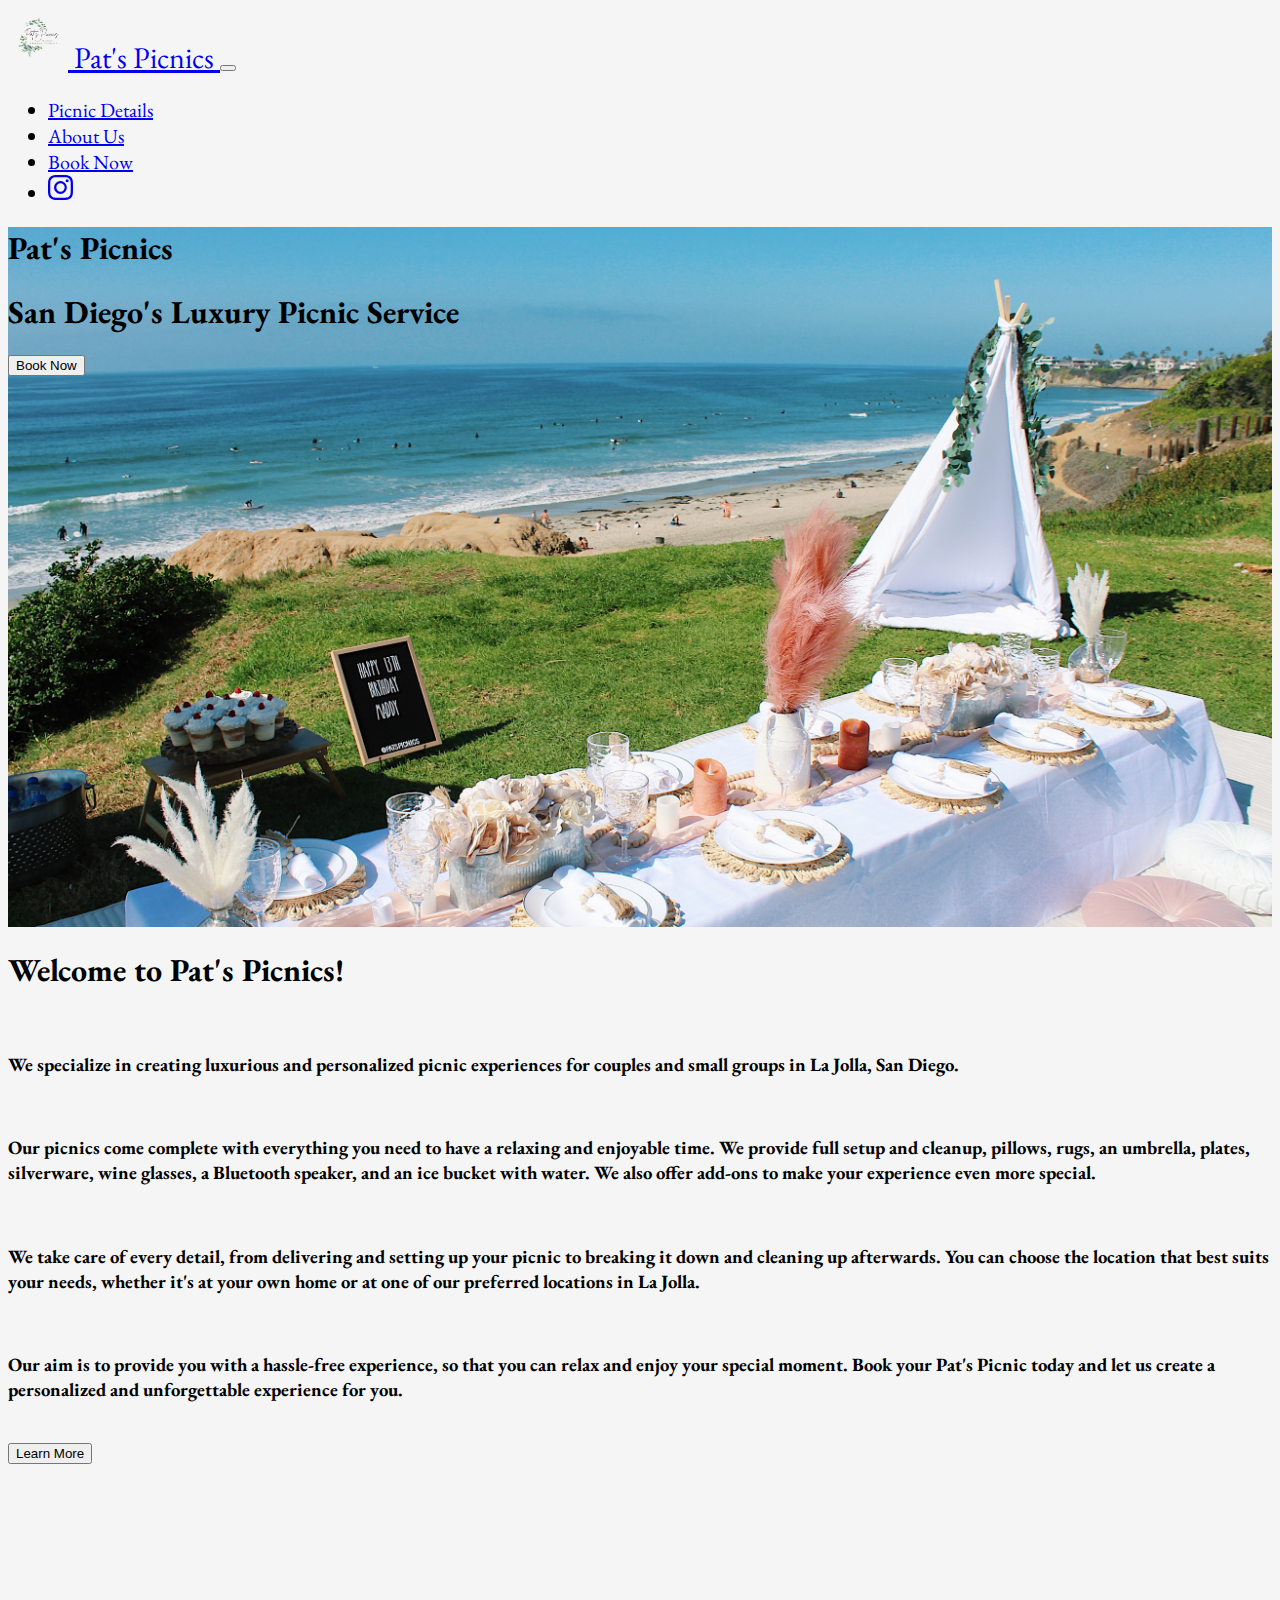
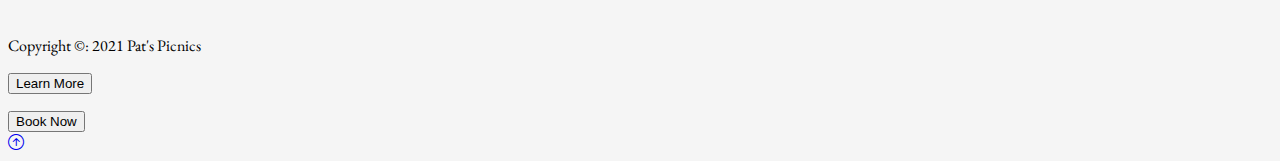
==== commit 42cd209f: "Final changes (- video)" ====
--- a/src/index.html
+++ b/src/index.html
@@ -52,7 +52,7 @@
     </nav>        
   
       <!--Showcase-->
-      <section class="text-white bg-image d-flex align-items-center justify-content-center">
+      <section class="text-white bg-image-home d-flex align-items-center justify-content-center">
         <div class="container">
           <div class="row">
             <div class="col-md-12 text-center">
@@ -99,7 +99,7 @@
       
 
 
-    <footer class="p-5 text-white text-center bg-white position-relative">
+    <footer class="p-5 text-white text-center bg-color position-relative">
       <div class="container">
         <div class="row">
           <div class="col">
--- a/css/style.css
+++ b/css/style.css
@@ -1,14 +1,44 @@
 body {
-  background-color: white;
+  background-color: whitesmoke;
   font-family: 'EB Garamond', serif;
 }
-.bg-image {
+
+.bg-image-home {
     background-image: url('/assets/98DEA9EF-F7CE-4007-93BB-A2C673416E04.jpg');
     background-size: cover;
     background-position: relative;
     height: 700px;
     z-index: 1;
   }
+
+  .bg-image-detail {
+    background-image: url('/assets/detail\ large.jpg');
+    background-size: cover;
+    background-position: relative;
+    height: 700px;
+    z-index: 1;
+  }
+
+  .bg-image-about {
+    background-image: url('/assets/Palisades\ park.jpg');
+    background-size: cover;
+    background-position: relative;
+    height: 700px;
+    z-index: 1;
+  }
+
+  .bg-image-book {
+    background-image: url('/assets/book_now_header\ \(1\).jpeg');
+    background-size: cover;
+    background-position: relative;
+    height: 700px;
+    z-index: 1;
+  }
+
+  .bg-color {
+    background-color: whitesmoke;
+  }
+
 
   .navbar {
     transition: all 0.5s;
@@ -20,7 +50,7 @@
   }
 
   .navbar-scrolled {
-    background-color: #f5f5f5;
+    background-color: whitesmoke;
     box-shadow: 0 3px 10px rgba(0, 128, 55, 0.15);
   }
   
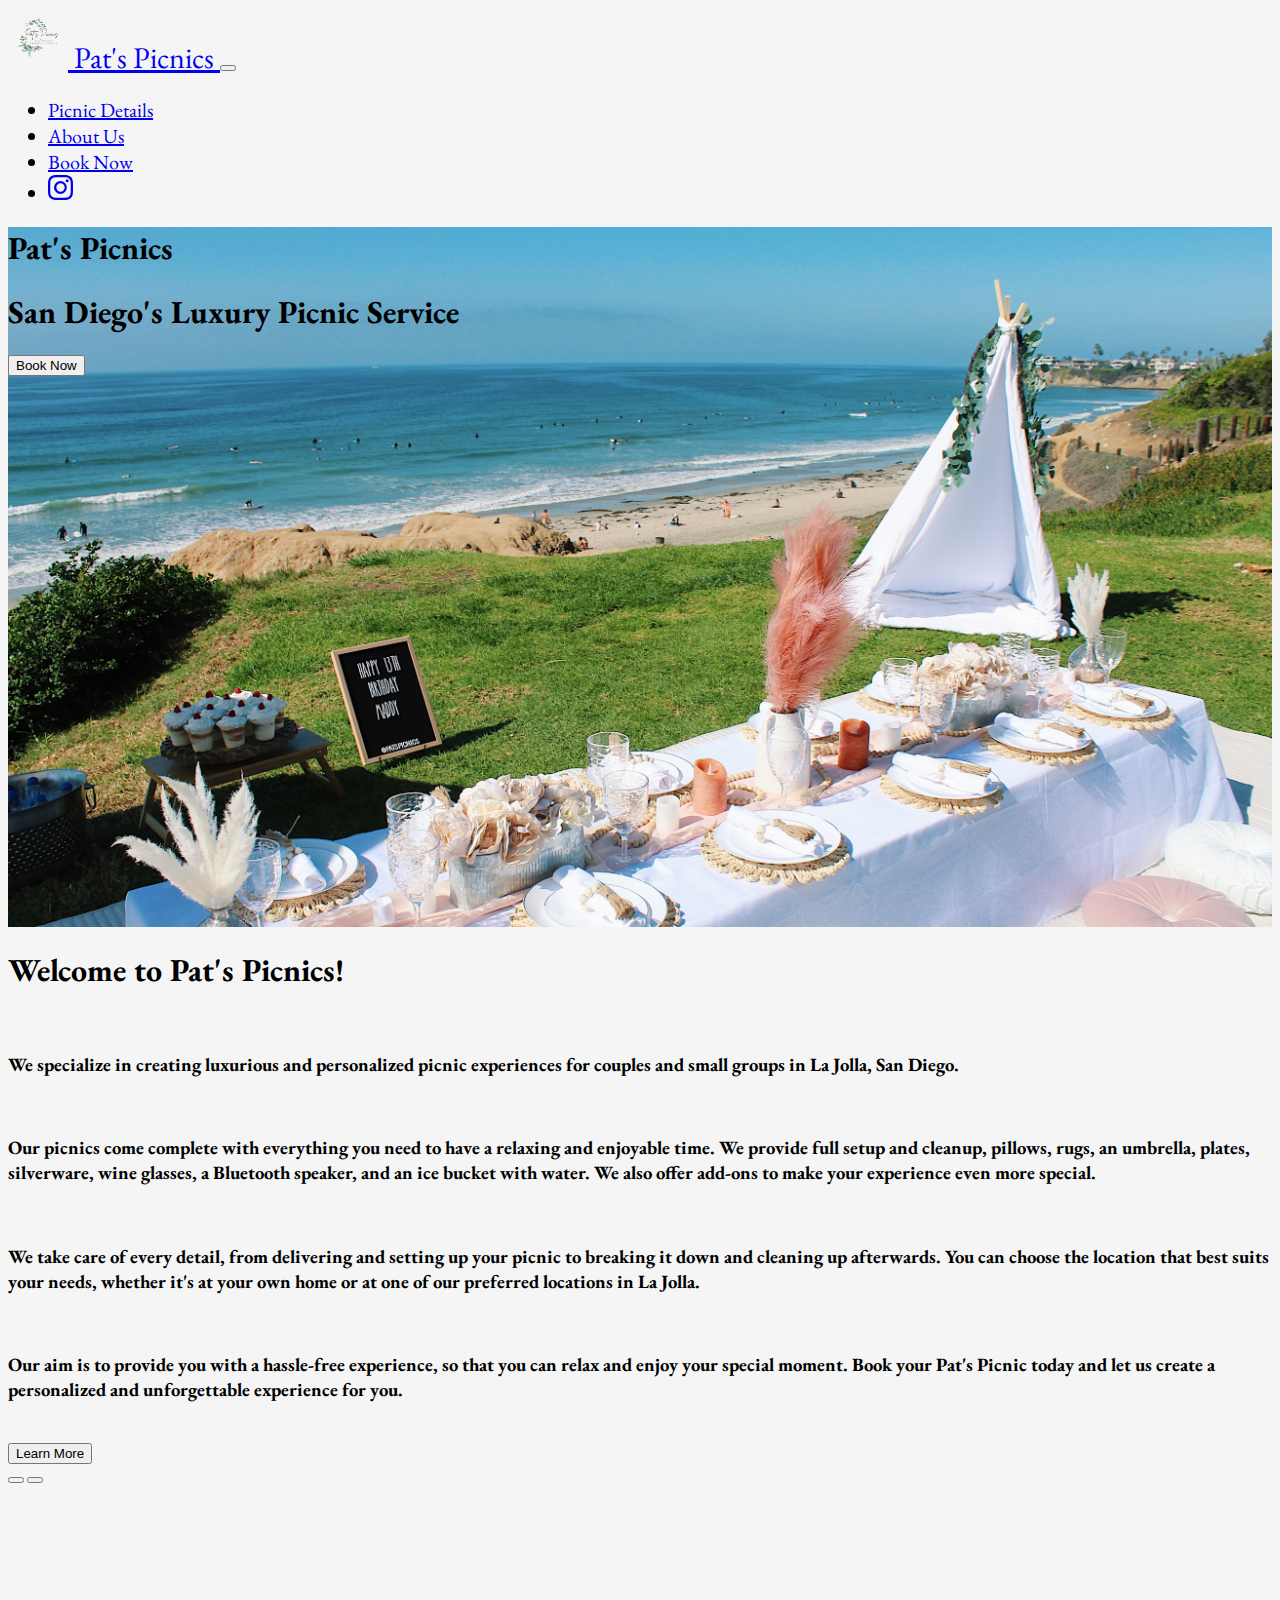
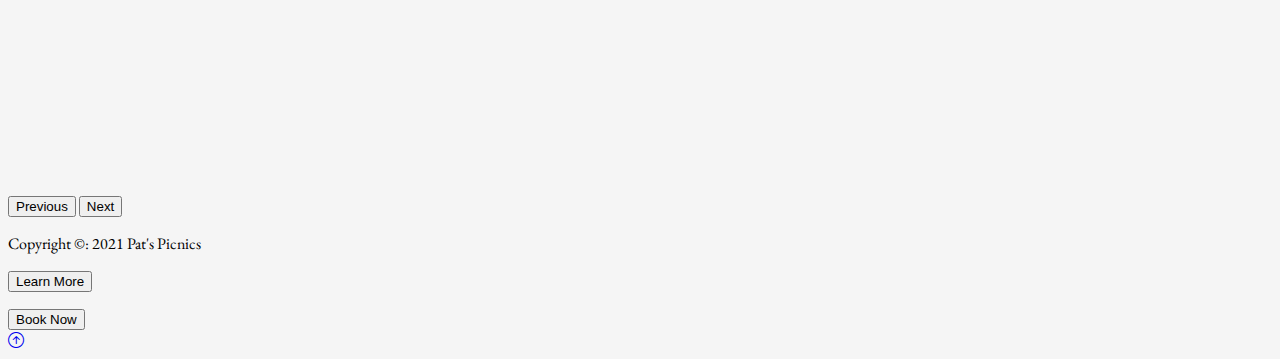
==== commit 0656784c: "Final changes. Ready to deploy" ====
--- a/src/index.html
+++ b/src/index.html
@@ -91,11 +91,36 @@
         </div>
       </section>
 
+      <!--Carousel Images-->
+    <div id="carouselExampleIndicators" class="carousel slide">
+      <div class="carousel-indicators">
+        <button type="button" data-bs-target="#carouselExampleIndicators" data-bs-slide-to="0" class="active" aria-current="true" aria-label="Slide 1"></button>
+        <button type="button" data-bs-target="#carouselExampleIndicators" data-bs-slide-to="1" aria-label="Slide 2"></button>
+      </div>
+      <div class="carousel-inner">
+        <div class="carousel-item active">
+          <video autoplay muted loop  class="d-block w-100">
+            <source src="/assets/pp_vid.mp4" type="video/mp4">
+          Your browser does not support the video tag.
+          </video>
+        </div>
+        <div class="carousel-item">
+          <video autoplay muted loop  class="d-block w-100">
+            <source src="/assets/Grace Picnic.mp4" type="video/mp4">
+          Your browser does not support the video tag.
+          </video>
+        </div>
+      </div>
+      <button class="carousel-control-prev" type="button" data-bs-target="#carouselExampleIndicators" data-bs-slide="prev">
+        <span class="carousel-control-prev-icon" aria-hidden="true"></span>
+        <span class="visually-hidden">Previous</span>
+      </button>
+      <button class="carousel-control-next" type="button" data-bs-target="#carouselExampleIndicators" data-bs-slide="next">
+        <span class="carousel-control-next-icon" aria-hidden="true"></span>
+        <span class="visually-hidden">Next</span>
+      </button>
+    </div>
       
-      <video autoplay muted loop  class="d-block w-100">
-        <source src="/assets/pp_vid.mp4" type="video/mp4">
-      Your browser does not support the video tag.
-      </video>
       
 
 
--- a/css/style.css
+++ b/css/style.css
@@ -21,6 +21,14 @@
 
   .bg-image-about {
     background-image: url('/assets/Palisades\ park.jpg');
+    background-size: cover;
+    background-position: relative;
+    height: 700px;
+    z-index: 1;
+  }
+
+  .bg-image-about-j{
+    background-image: url('/assets/jade&grace.jpg');
     background-size: cover;
     background-position: relative;
     height: 700px;
